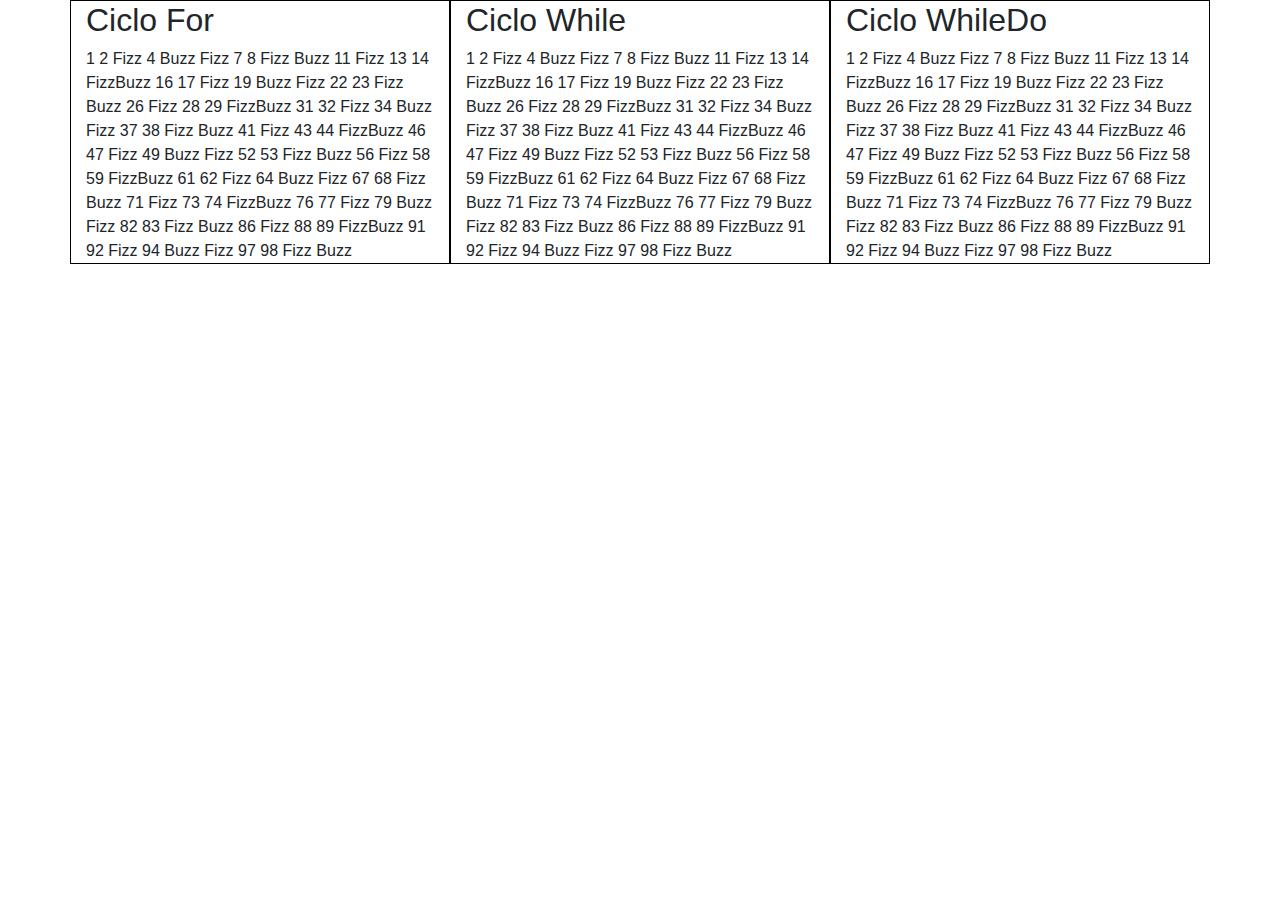
==== bonus/index.html @ c75161ea "fix layout (chiara docet)" ====
<!DOCTYPE html>
<html lang="en" dir="ltr">
  <head>
    <meta charset="utf-8">
    <link href="https://fonts.googleapis.com/css?family=Indie+Flower&display=swap" rel="stylesheet">
    <link rel="stylesheet" href="https://maxcdn.bootstrapcdn.com/bootstrap/4.0.0/css/bootstrap.min.css"  integrity="sha384-Gn5384xqQ1aoWXA+058RXPxPg6fy4IWvTNh0E263XmFcJlSAwiGgFAW/dAiS6JXm" crossorigin="anonymous">
    <link rel="stylesheet" href="https://cdnjs.cloudflare.com/ajax/libs/font-awesome/5.11.2/css/all.css"/>
    <link rel="stylesheet" href="css/style.css">
    <meta name="viewport" content="width=device-width, initial-scale=1.0">
    <title></title>
  </head>
  <body>
    <div class="container">
      <div class="row">
        <div class="col-4 debug my_style-col">
          <h2>Ciclo For</h2>
          <span id="stampaCicloFor"></span>
        </div>
        <div class="col-4 debug my_style-col">
          <h2>Ciclo While</h2>
          <span id="stampaCicloWhile"></span>
        </div>
        <div class="col-4 debug my_style-col">
          <h2>Ciclo WhileDo</h2>
          <span id="stampaCicloWhileDo"></span>
        </div>
      </div>
    </div>


<script type="text/javascript" src="js/script.js"></script>
  </body>
</html>
---- bonus/css/style.css ----
*{
  margin:0;
  padding:0;
  box-sizing: border-box;
}

.debug{
 border : 1px solid black;
}
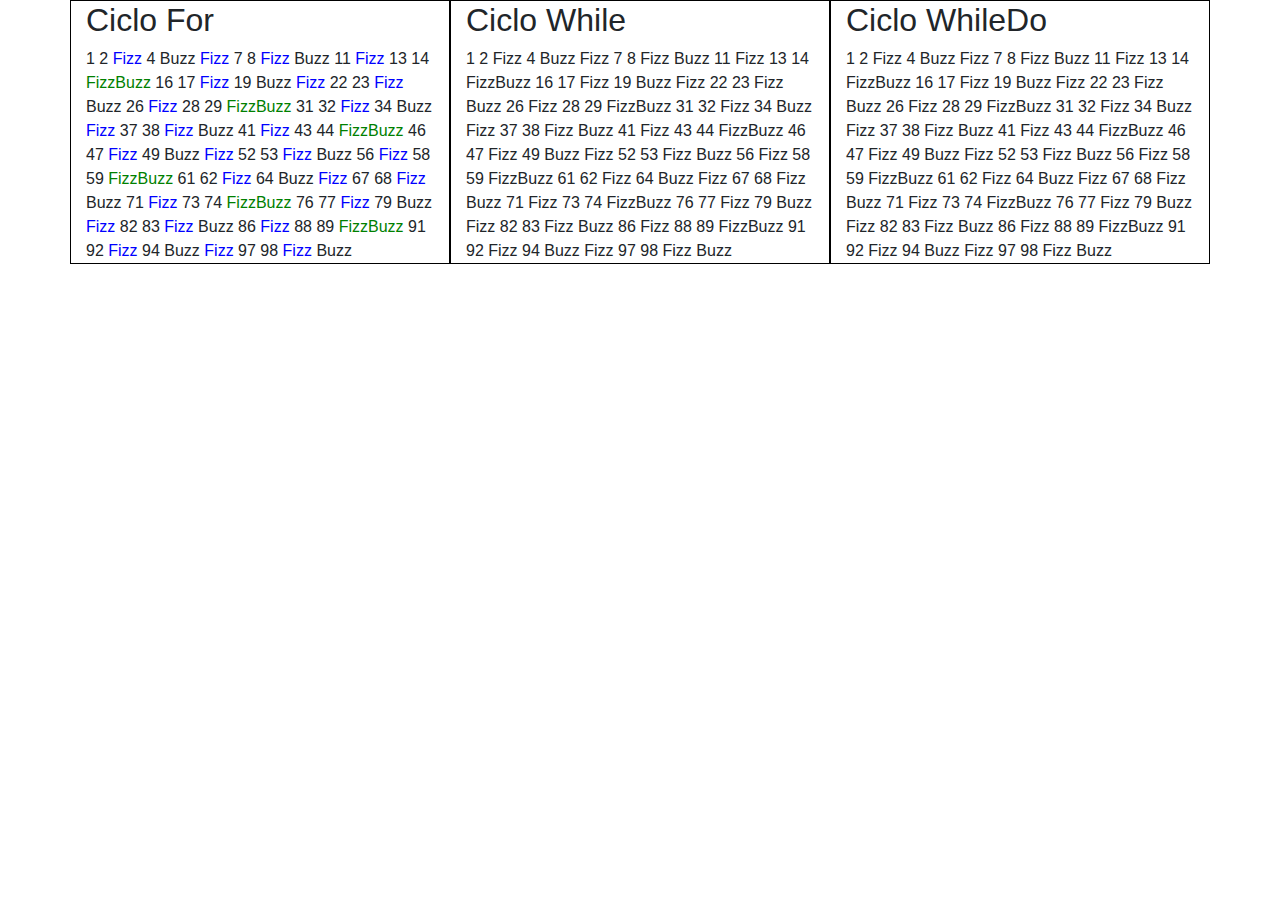
==== commit 884a2f4c: "the writings are now colored" ====
--- a/bonus/index.html
+++ b/bonus/index.html
@@ -14,15 +14,15 @@
       <div class="row">
         <div class="col-4 debug my_style-col">
           <h2>Ciclo For</h2>
-          <span id="stampaCicloFor"></span>
+          <div id="stampaCicloFor"></div>
         </div>
         <div class="col-4 debug my_style-col">
           <h2>Ciclo While</h2>
-          <span id="stampaCicloWhile"></span>
+          <div id="stampaCicloWhile"></div>
         </div>
         <div class="col-4 debug my_style-col">
           <h2>Ciclo WhileDo</h2>
-          <span id="stampaCicloWhileDo"></span>
+          <div id="stampaCicloWhileDo"></div>
         </div>
       </div>
     </div>
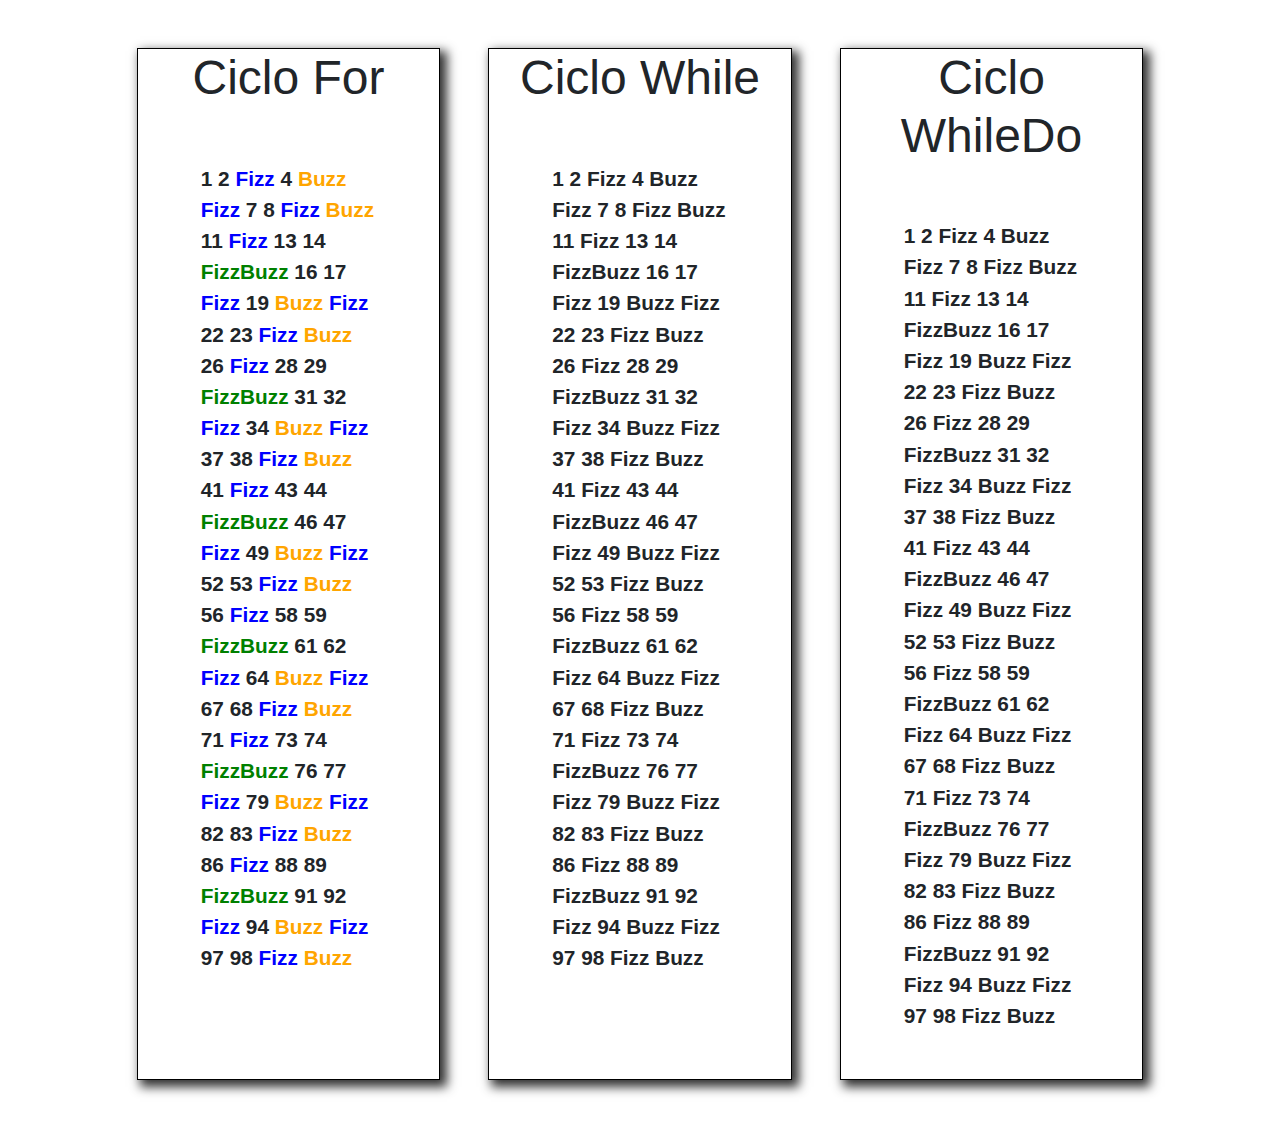
==== commit be0399d4: "fix bonus layout" ====
--- a/bonus/index.html
+++ b/bonus/index.html
@@ -10,19 +10,19 @@
     <title></title>
   </head>
   <body>
-    <div class="container">
-      <div class="row">
-        <div class="col-4 debug my_style-col">
-          <h2>Ciclo For</h2>
-          <div id="stampaCicloFor"></div>
+    <div class="container-fluid p-5">
+      <div class="row justify-content-center">
+        <div class=" col-3 mr-5 debug my_style-col">
+          <h2 class="text-center">Ciclo For</h2>
+          <div id="stampaCicloFor" class="p-5"></div>
         </div>
-        <div class="col-4 debug my_style-col">
-          <h2>Ciclo While</h2>
-          <div id="stampaCicloWhile"></div>
+        <div class="col-3 mr-5 debug my_style-col">
+          <h2 class="text-center">Ciclo While</h2>
+          <div id="stampaCicloWhile" class="p-5"></div>
         </div>
-        <div class="col-4 debug my_style-col">
-          <h2>Ciclo WhileDo</h2>
-          <div id="stampaCicloWhileDo"></div>
+        <div class="col-3 debug my_style-col">
+          <h2 class="text-center">Ciclo WhileDo</h2>
+          <div id="stampaCicloWhileDo" class="p-5"></div>
         </div>
       </div>
     </div>
--- a/bonus/css/style.css
+++ b/bonus/css/style.css
@@ -6,4 +6,16 @@
 
 .debug{
  border : 1px solid black;
+ box-shadow: 5px 5px 10px 2px #333333;
 }
+
+h2{
+  font-size: 3rem;
+}
+
+#stampaCicloFor,
+#stampaCicloWhile,
+#stampaCicloWhileDo{
+  font-weight: bold;
+  font-size: 1.3rem;
+}
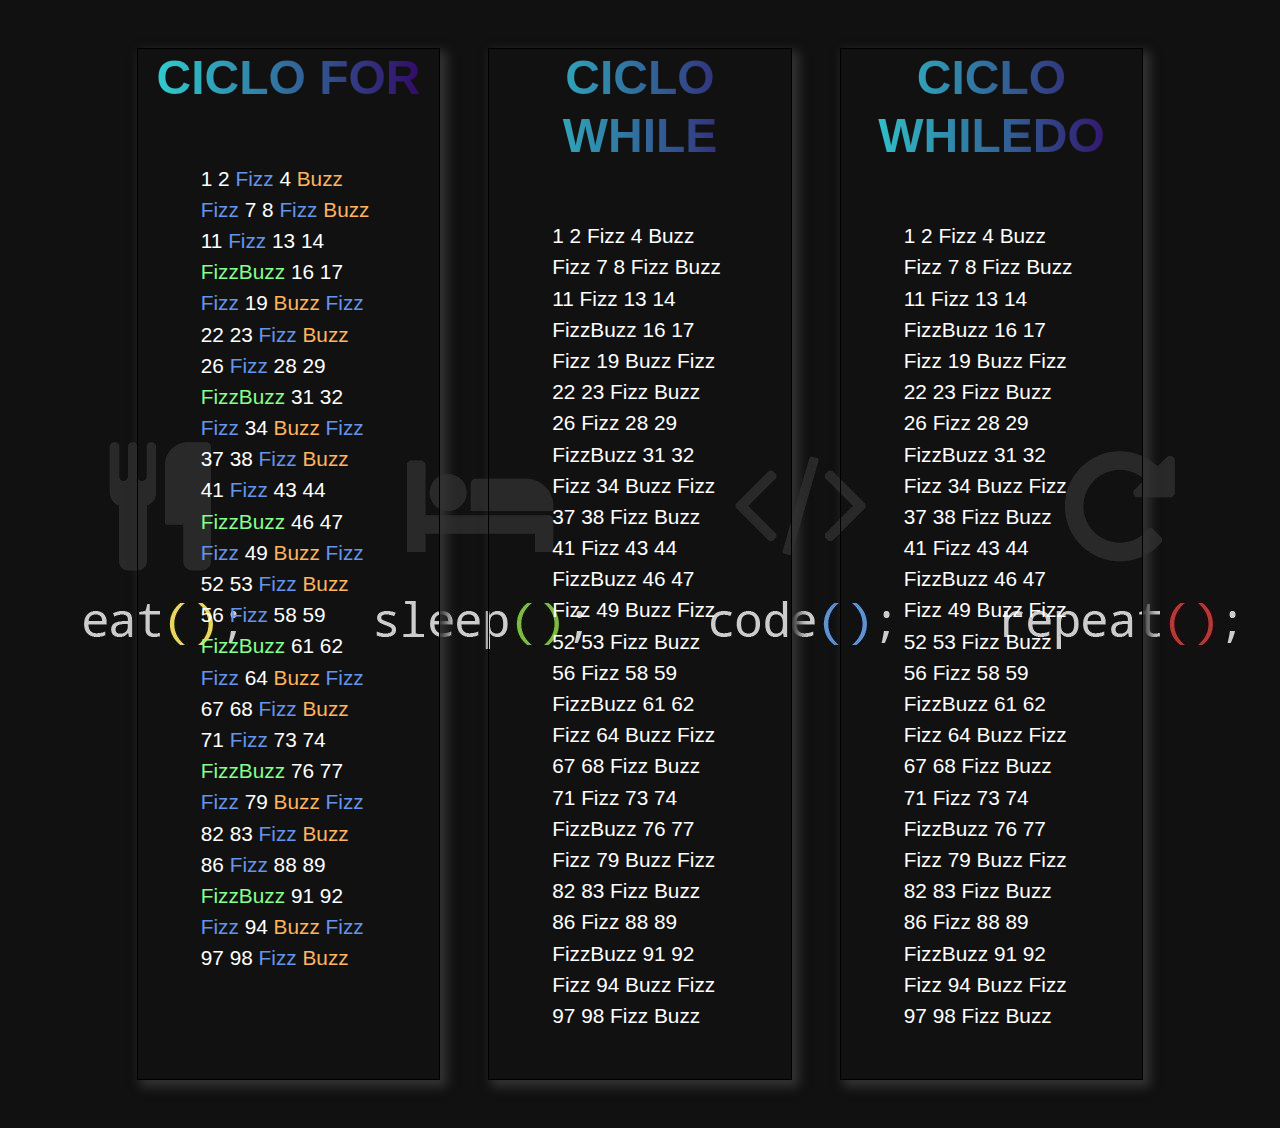
==== commit 654bbaf3: "fix layout" ====
--- a/bonus/index.html
+++ b/bonus/index.html
@@ -12,15 +12,15 @@
   <body>
     <div class="container-fluid p-5">
       <div class="row justify-content-center">
-        <div class=" col-3 mr-5 debug my_style-col">
+        <div class=" col-lg-3 mr-5 debug my_style-col">
           <h2 class="text-center">Ciclo For</h2>
           <div id="stampaCicloFor" class="p-5"></div>
         </div>
-        <div class="col-3 mr-5 debug my_style-col">
+        <div class="col-lg-3 mr-5 debug my_style-col">
           <h2 class="text-center">Ciclo While</h2>
           <div id="stampaCicloWhile" class="p-5"></div>
         </div>
-        <div class="col-3 debug my_style-col">
+        <div class="col-lg-3 debug my_style-col">
           <h2 class="text-center">Ciclo WhileDo</h2>
           <div id="stampaCicloWhileDo" class="p-5"></div>
         </div>
--- a/bonus/css/style.css
+++ b/bonus/css/style.css
@@ -2,6 +2,11 @@
   margin:0;
   padding:0;
   box-sizing: border-box;
+}
+
+body{
+  background: url(../img/eatsleep.jpg);
+  background-position: top;
 }
 
 .debug{
@@ -10,12 +15,17 @@
 }
 
 h2{
+  font-weight: bold;
   font-size: 3rem;
+  text-transform: uppercase;
+	background: linear-gradient(to right, #30CFD0 0%, #330867 100%);
+	-webkit-background-clip: text;
+	-webkit-text-fill-color: transparent;
 }
 
 #stampaCicloFor,
 #stampaCicloWhile,
 #stampaCicloWhileDo{
-  font-weight: bold;
   font-size: 1.3rem;
+  color:white;
 }
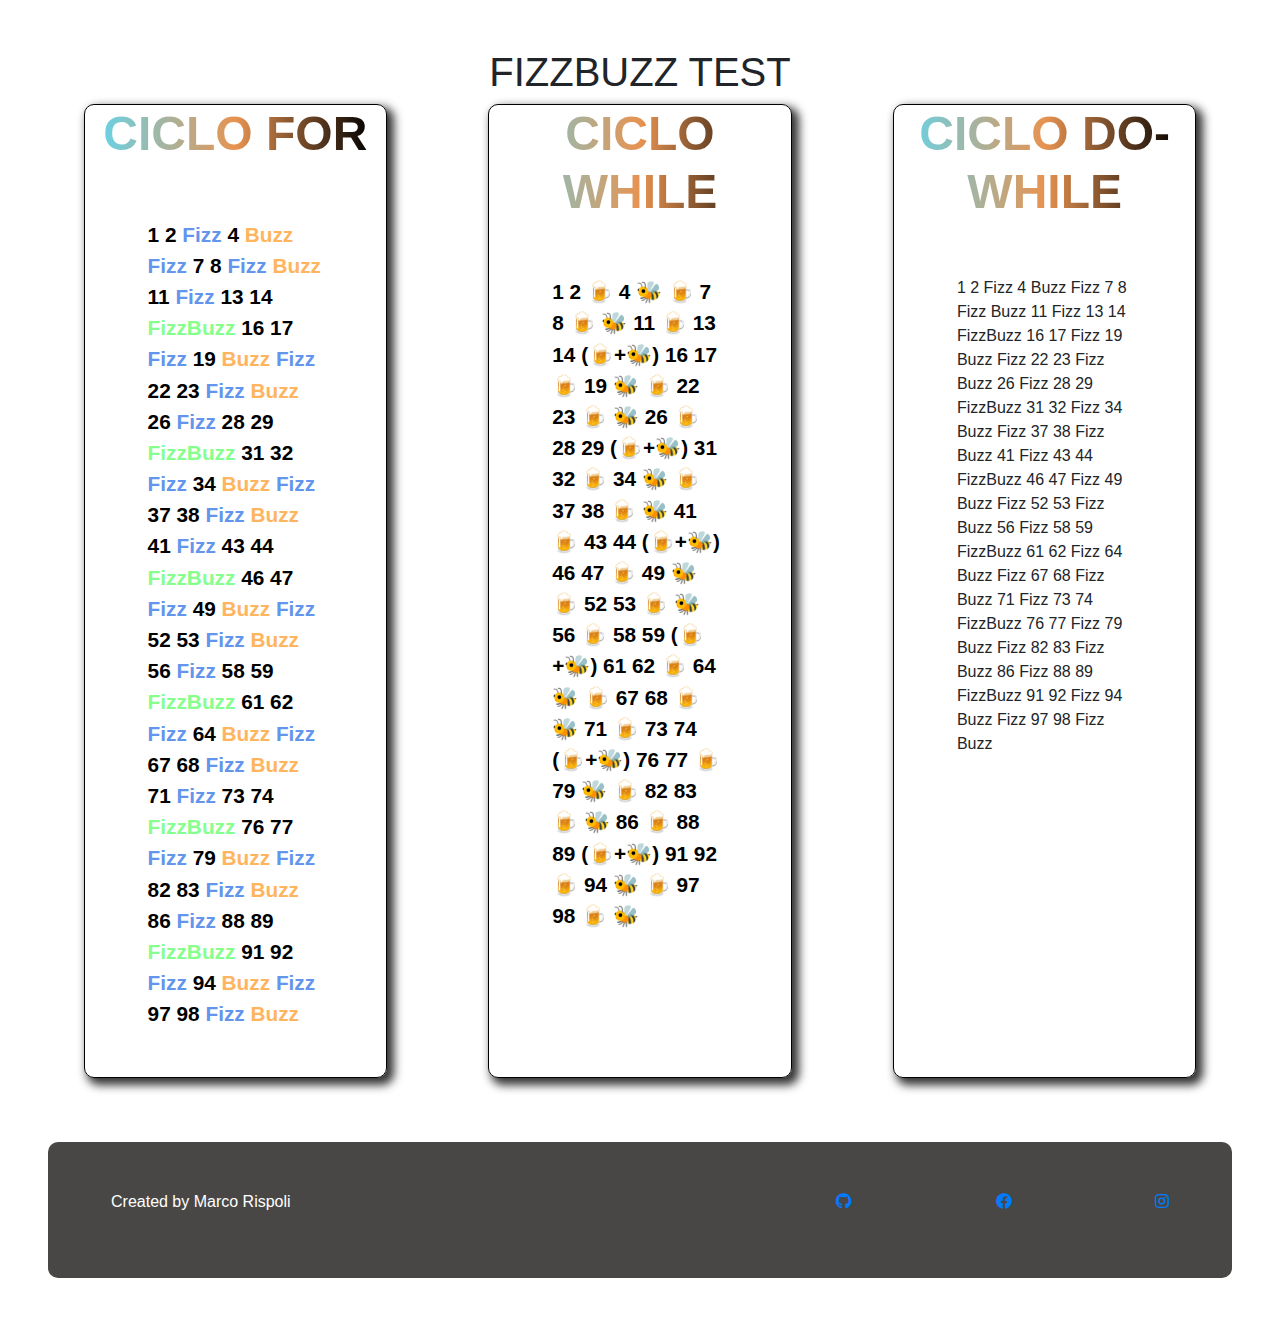
==== commit d9dca1f4: "fix layout , add details" ====
--- a/bonus/index.html
+++ b/bonus/index.html
@@ -11,20 +11,48 @@
   </head>
   <body>
     <div class="container-fluid p-5">
+      <h1 class="text-center">FizzBuzz Test</h1>
       <div class="row justify-content-center">
-        <div class=" col-lg-3 mr-5 debug my_style-col">
-          <h2 class="text-center">Ciclo For</h2>
+
+        <div class=" col-lg-3 mb-5 debug my_style-col">
+          <h2 class="text-center first">Ciclo For</h2>
           <div id="stampaCicloFor" class="p-5"></div>
         </div>
-        <div class="col-lg-3 mr-5 debug my_style-col">
+        <div class="offset-lg-1 col-lg-3 mb-5  debug my_style-col">
           <h2 class="text-center">Ciclo While</h2>
           <div id="stampaCicloWhile" class="p-5"></div>
         </div>
-        <div class="col-lg-3 debug my_style-col">
-          <h2 class="text-center">Ciclo WhileDo</h2>
-          <div id="stampaCicloWhileDo" class="p-5"></div>
+        <div class="offset-lg-1 col-lg-3 mb-5  debug my_style-col">
+          <h2 class="text-center">Ciclo Do-While</h2>
+          <div id="stampaCicloDoWhile" class="p-5"></div>
         </div>
       </div>
+      <footer class="text-center mt-3 p-5 ">
+        <div class="container-fluid">
+          <div class="row justify-content-between align-items-center">
+            <div class="col-sm-6">
+              <ul class="list-unstyled d-flex">
+                <li>
+                  <span style="color:white;">Created by Marco Rispoli</span>
+                </li>
+              </ul>
+            </div>
+            <div class="col-sm-4">
+              <ul class="list-unstyled d-flex justify-content-between">
+                <li>
+                  <a href="https://github.com/Mr2803"><i class="fab fa-github"></i></a>
+                </li>
+                <li>
+                  <a href="https://m.facebook.com/marco.rispoli91"><i class="fab fa-facebook"></i></a>
+                </li>
+                <li>
+                  <a href="https://www.instagram.com/marco_rispoli/"><i class="fab fa-instagram"></i></a>
+                </li>
+              </ul>
+            </div>
+          </div>
+        </div>
+      </footer>
     </div>
 
 
--- a/bonus/css/style.css
+++ b/bonus/css/style.css
@@ -5,20 +5,26 @@
 }
 
 body{
-  background: url(../img/eatsleep.jpg);
-  background-position: top;
+  background: url(../img/tapet_2019-10-24_17-42-15_691_2960x2960.png);
+  background-attachment: fixed;
+  background-position: center;
 }
 
 .debug{
- border : 1px solid black;
+ border : 1px black solid;
  box-shadow: 5px 5px 10px 2px #333333;
+ border-radius: 10px;
+}
+
+h1{
+  text-transform: uppercase;
 }
 
 h2{
   font-weight: bold;
   font-size: 3rem;
   text-transform: uppercase;
-	background: linear-gradient(to right, #30CFD0 0%, #330867 100%);
+	background: linear-gradient(to right,#69D2E7  0%,#E79351 50%, #000 100%);
 	-webkit-background-clip: text;
 	-webkit-text-fill-color: transparent;
 }
@@ -27,5 +33,11 @@
 #stampaCicloWhile,
 #stampaCicloWhileDo{
   font-size: 1.3rem;
-  color:white;
+  color:black;
+  font-weight: bold;
 }
+
+footer{
+  background: rgba(26, 25, 22, 0.8);
+  border-radius: 10px;
+}
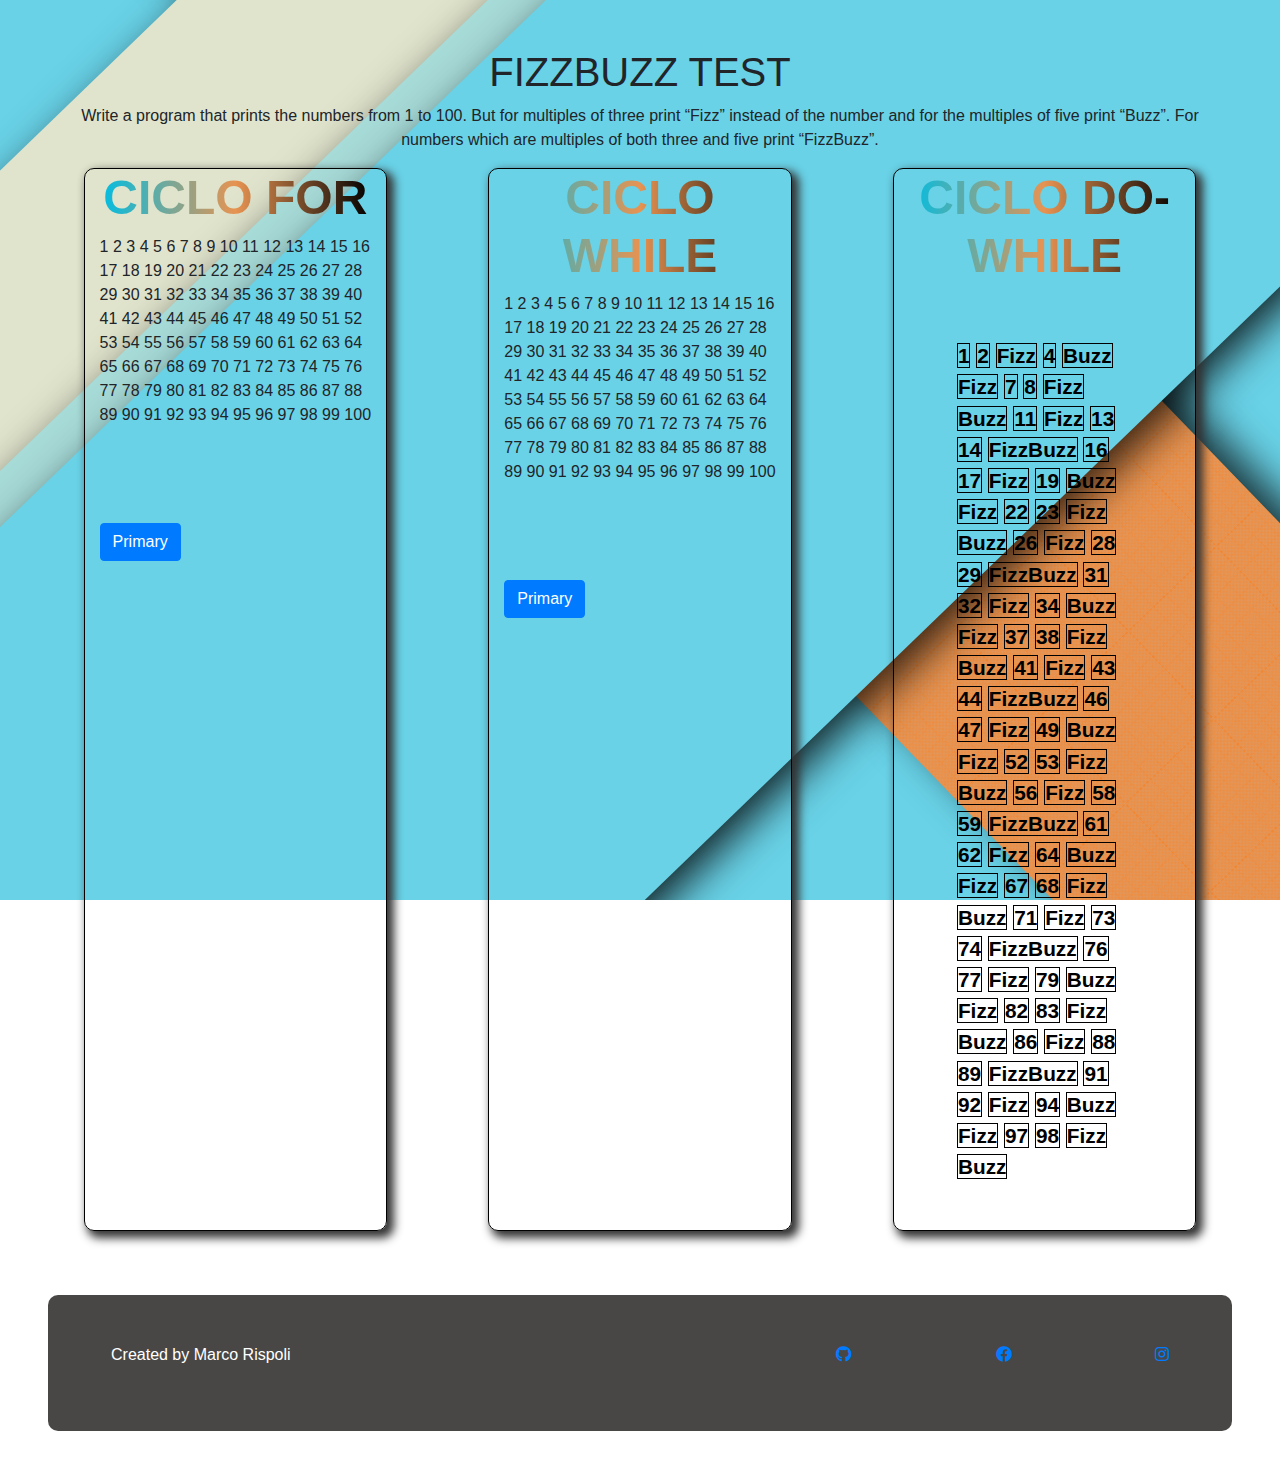
==== commit e185028e: "introduced function to print the solution to the click" ====
--- a/bonus/index.html
+++ b/bonus/index.html
@@ -12,19 +12,26 @@
   <body>
     <div class="container-fluid p-5">
       <h1 class="text-center">FizzBuzz Test</h1>
+      <p class="text-center">Write a program that prints the numbers from 1 to 100. But for multiples of three print “Fizz” instead of the number and for the multiples of five print “Buzz”. For numbers which are multiples of both three and five print “FizzBuzz”.</p>
       <div class="row justify-content-center">
 
         <div class=" col-lg-3 mb-5 debug my_style-col">
           <h2 class="text-center first">Ciclo For</h2>
+          <div id="cicloForAfter"></div>
           <div id="stampaCicloFor" class="p-5"></div>
+          <button type="button" class="btn btn-primary" onclick="start()">Primary</button>
         </div>
         <div class="offset-lg-1 col-lg-3 mb-5  debug my_style-col">
           <h2 class="text-center">Ciclo While</h2>
+          <div id="cicloWhileAfter"></div>
           <div id="stampaCicloWhile" class="p-5"></div>
+          <button type="button" class="btn btn-primary" onclick="start2()">Primary</button>
         </div>
         <div class="offset-lg-1 col-lg-3 mb-5  debug my_style-col">
           <h2 class="text-center">Ciclo Do-While</h2>
+          <div id="cicloDoWhileAfter"></div>
           <div id="stampaCicloDoWhile" class="p-5"></div>
+
         </div>
       </div>
       <footer class="text-center mt-3 p-5 ">
--- a/bonus/css/style.css
+++ b/bonus/css/style.css
@@ -24,14 +24,34 @@
   font-weight: bold;
   font-size: 3rem;
   text-transform: uppercase;
-	background: linear-gradient(to right,#69D2E7  0%,#E79351 50%, #000 100%);
+	background: linear-gradient(to right,#00bde3  0%,#E79351 50%, #000 100%);
 	-webkit-background-clip: text;
 	-webkit-text-fill-color: transparent;
 }
 
+#stampaCicloDoWhile span{
+  border : 1px solid black;
+}
+
+#stampaCicloDoWhile span:nth-child(5n):hover{
+  background:green;
+  color:white;
+}
+#stampaCicloDoWhile span:nth-child(3n):hover{
+  background:blue;
+  color:white;
+}
+
+#stampaCicloDoWhile span:nth-child(15n):hover{
+ background:red;
+ color:white;
+}
+
+
+
 #stampaCicloFor,
 #stampaCicloWhile,
-#stampaCicloWhileDo{
+#stampaCicloDoWhile{
   font-size: 1.3rem;
   color:black;
   font-weight: bold;
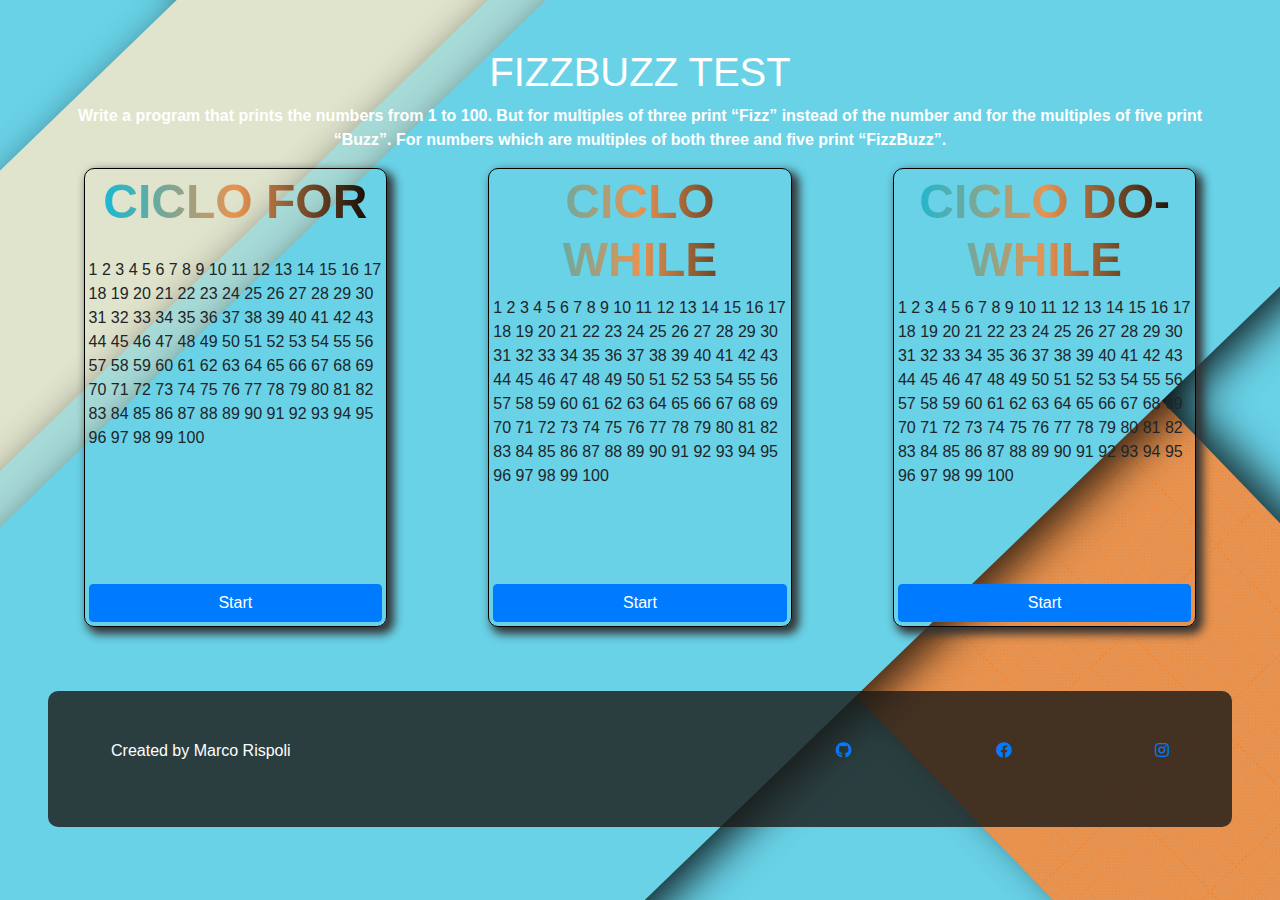
==== commit a8139866: "finish layout" ====
--- a/bonus/index.html
+++ b/bonus/index.html
@@ -11,27 +11,28 @@
   </head>
   <body>
     <div class="container-fluid p-5">
-      <h1 class="text-center">FizzBuzz Test</h1>
-      <p class="text-center">Write a program that prints the numbers from 1 to 100. But for multiples of three print “Fizz” instead of the number and for the multiples of five print “Buzz”. For numbers which are multiples of both three and five print “FizzBuzz”.</p>
+      <h1  class="text-center" style="color:white;">FizzBuzz Test</h1>
+      <p class="text-center" style="color:white; font-weight:bold;">Write a program that prints the numbers from 1 to 100. But for multiples of three print “Fizz” instead of the number and for the multiples of five print “Buzz”. For numbers which are multiples of both three and five print “FizzBuzz”.</p>
       <div class="row justify-content-center">
 
-        <div class=" col-lg-3 mb-5 debug my_style-col">
+        <div class=" col-lg-3 p-1 mb-5 d-flex flex-column justify-content-between debug my_style-col">
           <h2 class="text-center first">Ciclo For</h2>
           <div id="cicloForAfter"></div>
           <div id="stampaCicloFor" class="p-5"></div>
-          <button type="button" class="btn btn-primary" onclick="start()">Primary</button>
+        <button type="button" class="btn btn-primary" onclick="start()">Start</button>
         </div>
-        <div class="offset-lg-1 col-lg-3 mb-5  debug my_style-col">
+
+        <div class="offset-lg-1 p-1 col-lg-3 mb-5 justify-content-between d-flex flex-column  debug my_style-col">
           <h2 class="text-center">Ciclo While</h2>
           <div id="cicloWhileAfter"></div>
           <div id="stampaCicloWhile" class="p-5"></div>
-          <button type="button" class="btn btn-primary" onclick="start2()">Primary</button>
+          <button type="button" class="btn btn-primary" onclick="start2()">Start</button>
         </div>
-        <div class="offset-lg-1 col-lg-3 mb-5  debug my_style-col">
+        <div class="offset-lg-1 col-lg-3 mb-5 p-1 justify-content-between d-flex flex-column debug my_style-col">
           <h2 class="text-center">Ciclo Do-While</h2>
           <div id="cicloDoWhileAfter"></div>
           <div id="stampaCicloDoWhile" class="p-5"></div>
-
+          <button type="button" class="btn btn-primary text-center" onclick="start3()">Start</button>
         </div>
       </div>
       <footer class="text-center mt-3 p-5 ">
--- a/bonus/css/style.css
+++ b/bonus/css/style.css
@@ -10,7 +10,7 @@
   background-position: center;
 }
 
-.debug{
+.my_style-col{
  border : 1px black solid;
  box-shadow: 5px 5px 10px 2px #333333;
  border-radius: 10px;
